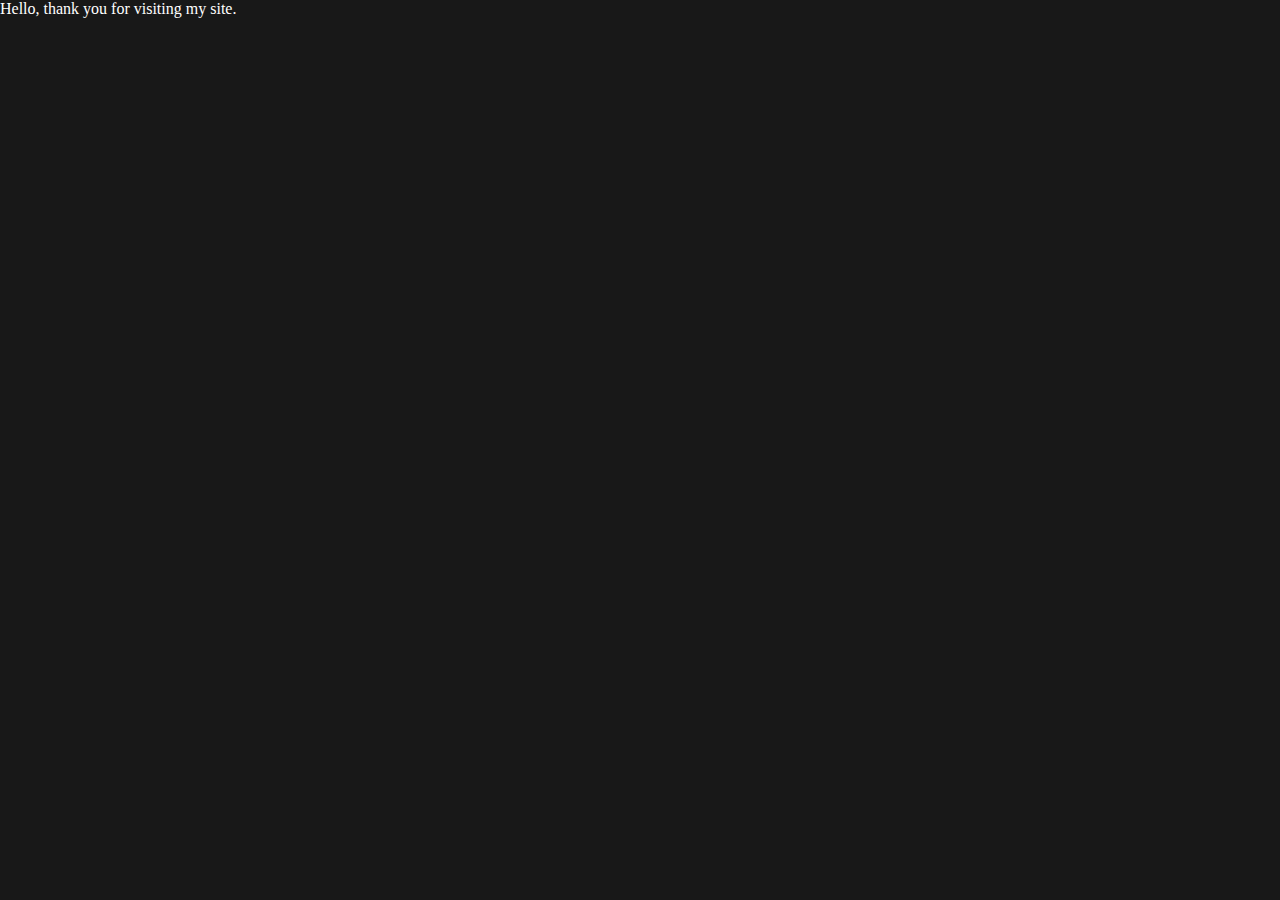
==== index.html @ b6b85d53 "Initial Site Creation" ====
<!DOCTYPE html>
<html>
<head>
	<meta charset="utf-8">
	<meta name="viewport" content="width=device-width, initial-scale=1">
	<link rel="stylesheet" type="text/css" href="style.css">
	<title>Welcome</title>
</head>
<body>

Hello, thank you for visiting my site. 


<script type="text/javascript" src="app.js"></script>
</body>
</html>
---- style.css ----
:root {
--bg-dark: #181818;
--bg-light: #ffffff;
--text-light: #181818;
--text-dark: #ffffff;
}

html, body {
padding: 0;
margin: 0;
background: var(--bg-dark);
color: var(--text-dark);
}
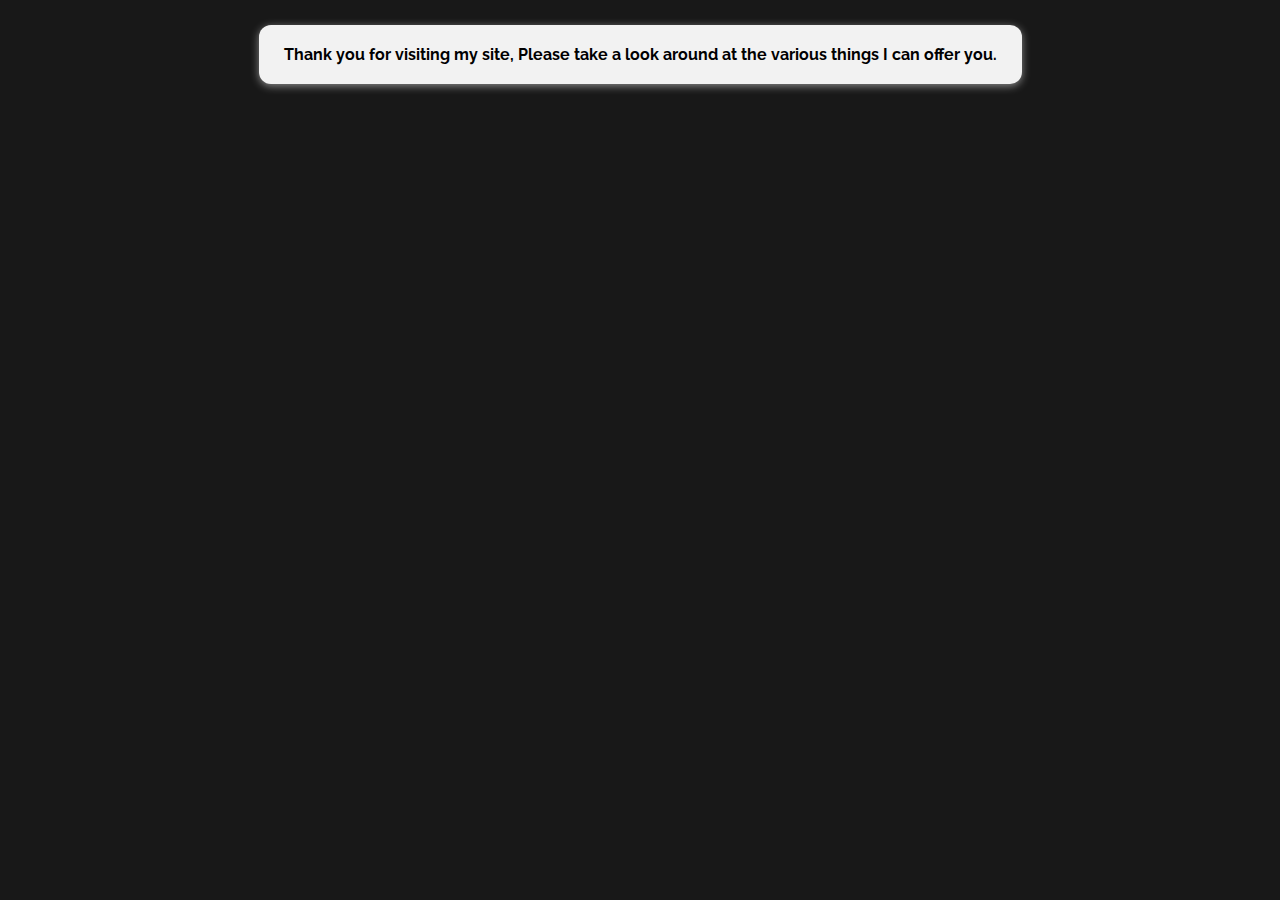
==== commit 766c0183: "Additional Content" ====
--- a/index.html
+++ b/index.html
@@ -4,11 +4,19 @@
 	<meta charset="utf-8">
 	<meta name="viewport" content="width=device-width, initial-scale=1">
 	<link rel="stylesheet" type="text/css" href="style.css">
+	<link rel="preconnect" href="https://fonts.googleapis.com">
+	<link rel="preconnect" href="https://fonts.gstatic.com" crossorigin>
+	<link href="https://fonts.googleapis.com/css2?family=Raleway:wght@100;300;400;700&display=swap" rel="stylesheet">
+	
 	<title>Welcome</title>
 </head>
 <body>
 
-Hello, thank you for visiting my site. 
+
+<section id="page-top">
+	<div id="welcome">Thank you for visiting my site, Please take a look around at the various things I can offer you.</div>
+</section>
+
 
 
 <script type="text/javascript" src="app.js"></script>
--- a/style.css
+++ b/style.css
@@ -10,4 +10,24 @@
 margin: 0;
 background: var(--bg-dark);
 color: var(--text-dark);
-}+font-family: 'Raleway', sans-serif;
+}
+
+
+#page-top {
+width: 100%;
+display: flex;
+justify-content: center;
+}
+
+#welcome {
+margin-top: 25px;
+box-shadow: rgba(255,255,255, 0.5) 0px 2px 8px 0px;
+border-radius: 12px;
+background: #f2f2f2;
+padding: 20px 25px;
+text-align: center;
+color: black;
+font-weight: bold;
+}
+
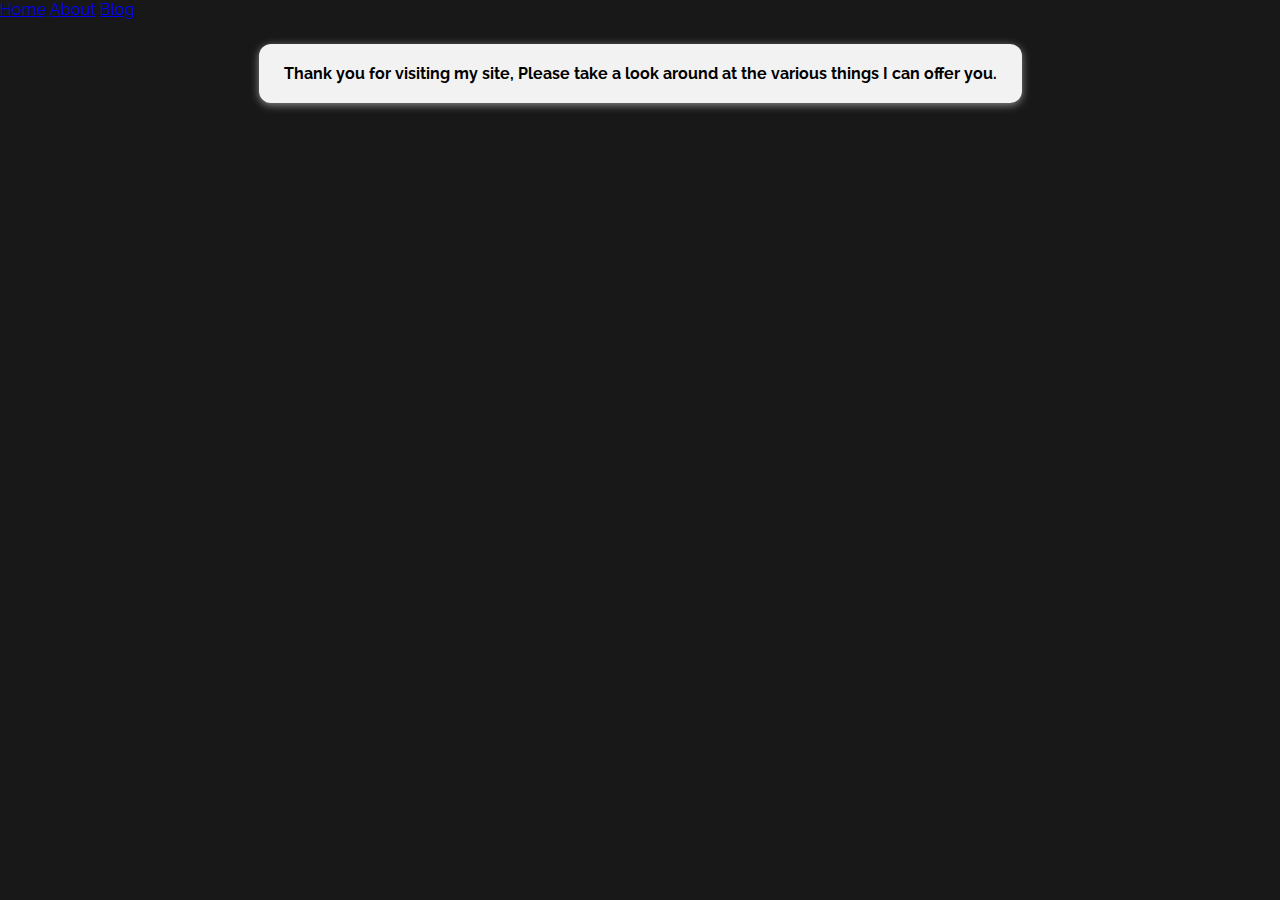
==== commit f5ad3162: "Bunch of new content coming on each of these pages" ====
--- a/index.html
+++ b/index.html
@@ -12,6 +12,14 @@
 </head>
 <body>
 
+<nav>
+  <div id="navContent">
+    <a href="index.html">Home</a>
+    <a href="blog-hub.html">About</a>
+    <a href="blog.html">Blog</a>
+  </div>
+</nav>
+
 
 <section id="page-top">
 	<div id="welcome">Thank you for visiting my site, Please take a look around at the various things I can offer you.</div>
@@ -19,6 +27,7 @@
 
 
 
+
 <script type="text/javascript" src="app.js"></script>
 </body>
 </html> 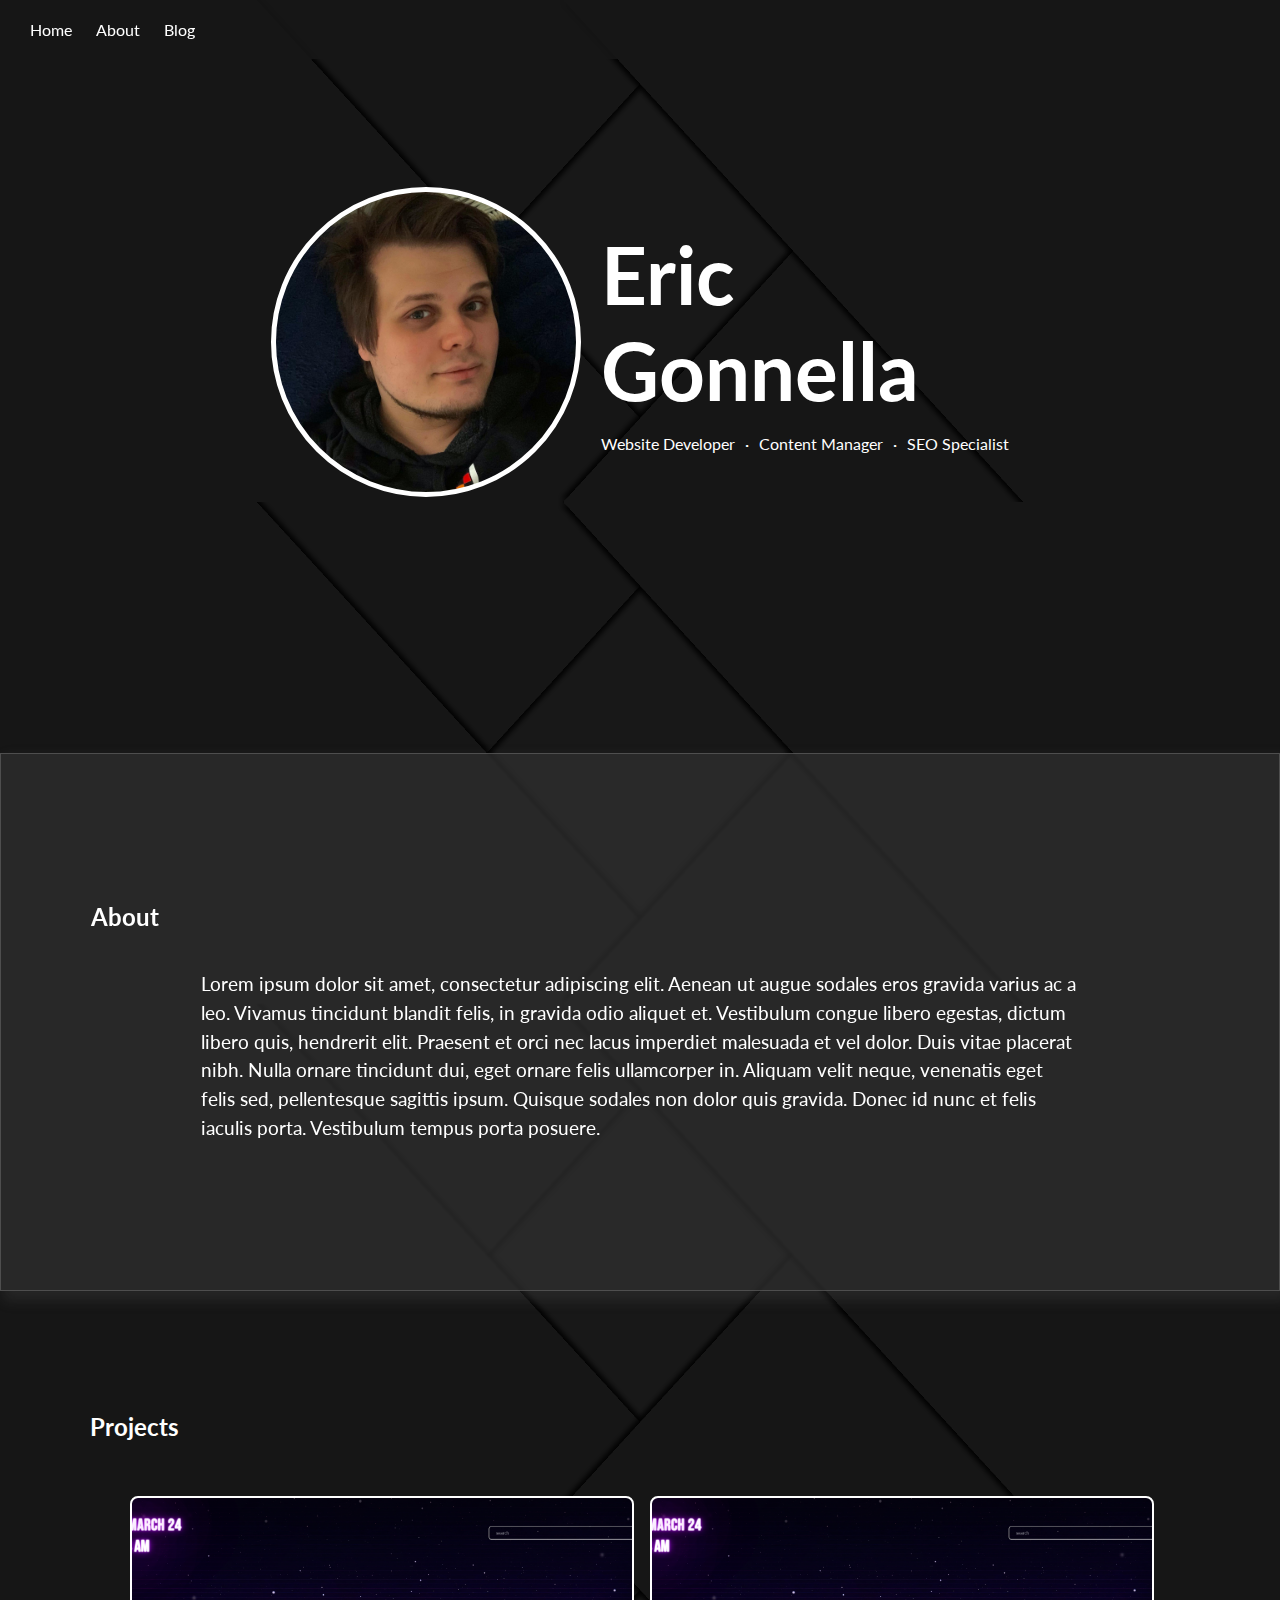
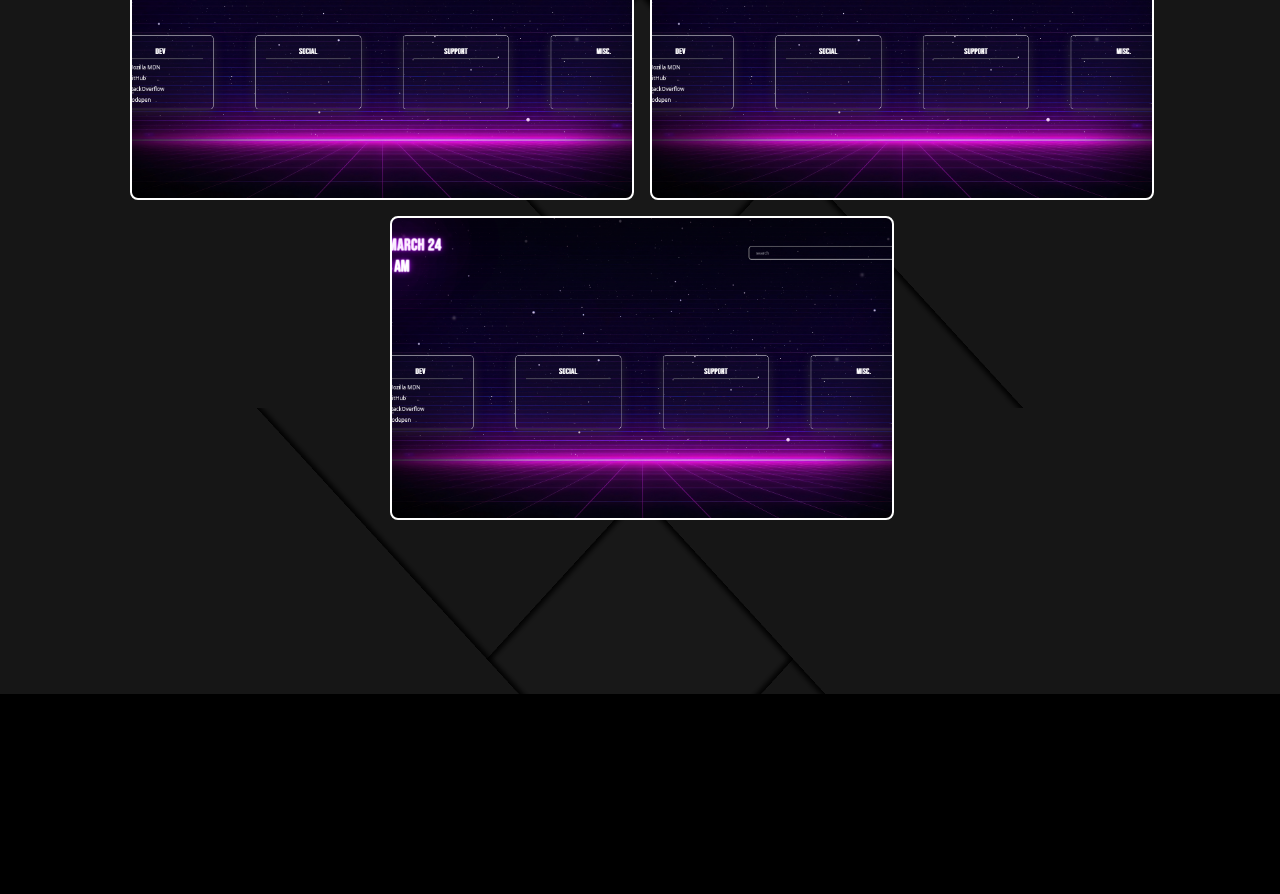
==== commit e42a795d: "Update with redesign" ====
--- a/index.html
+++ b/index.html
@@ -4,16 +4,22 @@
 	<meta charset="utf-8">
 	<meta name="viewport" content="width=device-width, initial-scale=1">
 	<link rel="stylesheet" type="text/css" href="style.css">
-	<link rel="preconnect" href="https://fonts.googleapis.com">
-	<link rel="preconnect" href="https://fonts.gstatic.com" crossorigin>
-	<link href="https://fonts.googleapis.com/css2?family=Raleway:wght@100;300;400;700&display=swap" rel="stylesheet">
+	<link rel="stylesheet" type="text/css" href="card.css">
+
+
+<!-- Google Fonts -->
+<link rel="preconnect" href="https://fonts.googleapis.com">
+<link rel="preconnect" href="https://fonts.gstatic.com" crossorigin>
+<link href="https://fonts.googleapis.com/css2?family=Lato:wght@100;300;400;700&display=swap" rel="stylesheet">
+<!-- end google fonts -->
 	
 	<title>Welcome</title>
 </head>
 <body>
 
-<nav>
-  <div id="navContent">
+
+<nav id="navbar">
+  <div id="nav-content">
     <a href="index.html">Home</a>
     <a href="blog-hub.html">About</a>
     <a href="blog.html">Blog</a>
@@ -21,13 +27,82 @@
 </nav>
 
 
-<section id="page-top">
-	<div id="welcome">Thank you for visiting my site, Please take a look around at the various things I can offer you.</div>
+<main>
+	<div id="hero">
+		<div class="hero-content">
+			<div class="profile-pic"></div>
+			<div>
+			<h1>Eric<br>Gonnella</h1>
+				<div class="skills-list">
+				<p>Website Developer</p>
+				<p>·</p>
+				<p>Content Manager</p>
+				<p>·</p>
+				<p>SEO Specialist</p>
+				</div>
+			</div>
+		</div>
+	</div>
+
+
+
+<section class="section-style" id="about">
+ <h2>About</h2>
+	<div class="about-content">
+		<p>Lorem ipsum dolor sit amet, consectetur adipiscing elit. Aenean ut augue sodales eros gravida varius ac a leo. Vivamus tincidunt blandit felis, in gravida odio aliquet et. Vestibulum congue libero egestas, dictum libero quis, hendrerit elit. Praesent et orci nec lacus imperdiet malesuada et vel dolor. Duis vitae placerat nibh. Nulla ornare tincidunt dui, eget ornare felis ullamcorper in. Aliquam velit neque, venenatis eget felis sed, pellentesque sagittis ipsum. Quisque sodales non dolor quis gravida. Donec id nunc et felis iaculis porta. Vestibulum tempus porta posuere.</p>
+	</div>
+</section>
+
+<section class="section-style" id="projects">
+<h2>Projects</h2>
+<div class="projects-container">
+		 <div class="card">
+	<div class="card-inner">
+		<div class="card-front">
+			
+		</div>
+		<div class="card-back">
+			<p>This text is here to describe what is going on in the pic</p>
+			<a href="card.html" class="card-button">Visit The Site</a>
+		</div>
+	</div>
+ </div>
+
+  <div class="card">
+	<div class="card-inner">
+		<div class="card-front">
+			
+		</div>
+		<div class="card-back">
+			<p>This text is here to describe what is going on in the pic</p>
+			<a href="#" class="card-button">Visit The Site</a>
+		</div>
+	</div>
+ </div>
+
+  <div class="card">
+	<div class="card-inner">
+		<div class="card-front">
+			
+		</div>
+		<div class="card-back">
+			<p>This text is here to describe what is going on in the pic</p>
+			<a href="#" class="card-button">Visit The Site</a>
+		</div>
+	</div>
+ </div>
+
+</div>
 </section>
 
 
 
 
+
+</main>
+
+<footer></footer>
+
 <script type="text/javascript" src="app.js"></script>
 </body>
 </html> --- a/style.css
+++ b/style.css
@@ -1,33 +1,216 @@
+* {
+
+}
+
+
 :root {
 --bg-dark: #181818;
 --bg-light: #ffffff;
 --text-light: #181818;
 --text-dark: #ffffff;
+font-family: 'Lato', sans-serif;
+}
+
+html {
+
+
 }
 
 html, body {
+background: url('image/Abstract Paper.svg');
+background-size: contain;
 padding: 0;
 margin: 0;
-background: var(--bg-dark);
 color: var(--text-dark);
-font-family: 'Raleway', sans-serif;
-}
-
-
-#page-top {
+scroll-behavior: smooth;
+}
+
+
+#navbar {
+position: sticky;
+top: 0;
+display: flex;
 width: 100%;
-display: flex;
-justify-content: center;
-}
-
-#welcome {
-margin-top: 25px;
-box-shadow: rgba(255,255,255, 0.5) 0px 2px 8px 0px;
-border-radius: 12px;
-background: #f2f2f2;
-padding: 20px 25px;
-text-align: center;
+z-index: 9;
+background: rgba( 22, 22, 22, 0.9);
+}
+
+#nav-content {
+padding: 20px 20px;
+}
+
+#nav-content a{
+color: var(--text-dark);
+text-decoration: none;
+padding: 0px 10px;
+}
+
+
+#hero {
+margin-top: 10%;
+margin-bottom: 20%;
+display: flex;
+justify-content: center;
+}
+
+
+.hero-content {
+display: flex;
+align-items: center;
+gap: 20px;
+flex-wrap: wrap;
+}
+
+.hero-content h1 {
+font-size: 5em;
+margin-bottom: 0px;
+margin-top: 10px;
+}
+
+
+.skills-list {
+display: flex;
+gap: 10px;  
+}
+
+
+
+.profile-pic {
+width: 300px;
+height: 300px;
+border-radius: 50%;
+border: 5px solid var(--bg-light);
+background: var(--bg-light);
+background-image: url('image/Profile-pic.jpg');
+background-size: cover;
+}
+
+.section-style {
+margin-top: 4%;
+padding: 10% 90px;
+}
+
+#about {
+/* background: #313131; */
+background: rgba( 49, 49, 49, 0.7 );
+box-shadow: rgba(102, 102, 102, 0.2) 6px 7px 12px 3px;
+backdrop-filter: blur( 1px );
+-webkit-backdrop-filter: blur( 1px );
+border: 1px solid rgba( 255, 255, 255, 0.18 );
+}
+
+#about p {
+width: 80%;
+font-size: 1.2em;
+}
+
+.about-content {
+display: flex;
+justify-content: center;
+line-height: 1.5;
+}
+
+#projects {
+padding: 50px 90px !important;
+}
+
+.projects-container {
+margin-top: 5%;
+display: flex;
+width: 100%;
+justify-content: center;
+gap: 20px;
+flex-wrap: wrap;
+}
+
+.project-card {
+border: 1px solid var(--bg-light);
+border-radius: 8px; 
+height: 300px;
+width: 500px;
+background: ghostwhite;
+box-shadow: rgba(102, 102, 102, 0.2) 6px 7px 12px 3px;
+}
+
+.card1 {
+background-image: url('image/Personal-Dashboard.png');
+background-size: cover;
+background-position: center;
+background-repeat: no-repeat;
+}
+
+.card2 {
+background-image: url('image/The Los Alamos Star.png');
+background-size: cover;
+background-repeat: no-repeat;
+}
+
+
+.card3 {
+background-image: url('image/The Los Alamos Star.png');
+background-size: cover;
+background-repeat: no-repeat;
+}
+
+
+.card-position {
+display: flex;
+justify-content: center;
+margin-top: 100px;
+margin-bottom: 1000px;
+}
+
+.card {
 color: black;
-font-weight: bold;
-}
-
+width: 500px;
+height: 300px;
+border-radius: 8px;
+perspective: 1000px;
+}
+
+.card-front {
+border: 2px solid white;
+border-radius: 8px;
+background-image: url('image/Personal-Dashboard.png');
+background-size: cover;
+background-position: center;
+background-repeat: no-repeat;
+}
+
+.card-inner {
+  position: relative;
+  width: 100%;
+  height: 100%;
+  text-align: center;
+  transition: transform 0.8s;
+  transform-style: preserve-3d;
+}
+
+.card:hover .card-inner {
+  transform: rotateY(180deg);
+
+}
+
+.card-front, .card-back {
+position: absolute;
+width: 100%;
+height: 100%;
+-webkit-backface-visibility:  hidden;
+backface-visibility: hidden;
+}
+
+.card-back {
+border: 2px solid white;
+border-radius: 8px;
+background-color: black; 
+color: white;
+transform: rotateY(180deg);
+}
+
+
+
+footer {
+margin-top: 10%;
+height: 200px;
+background: #000000;
+}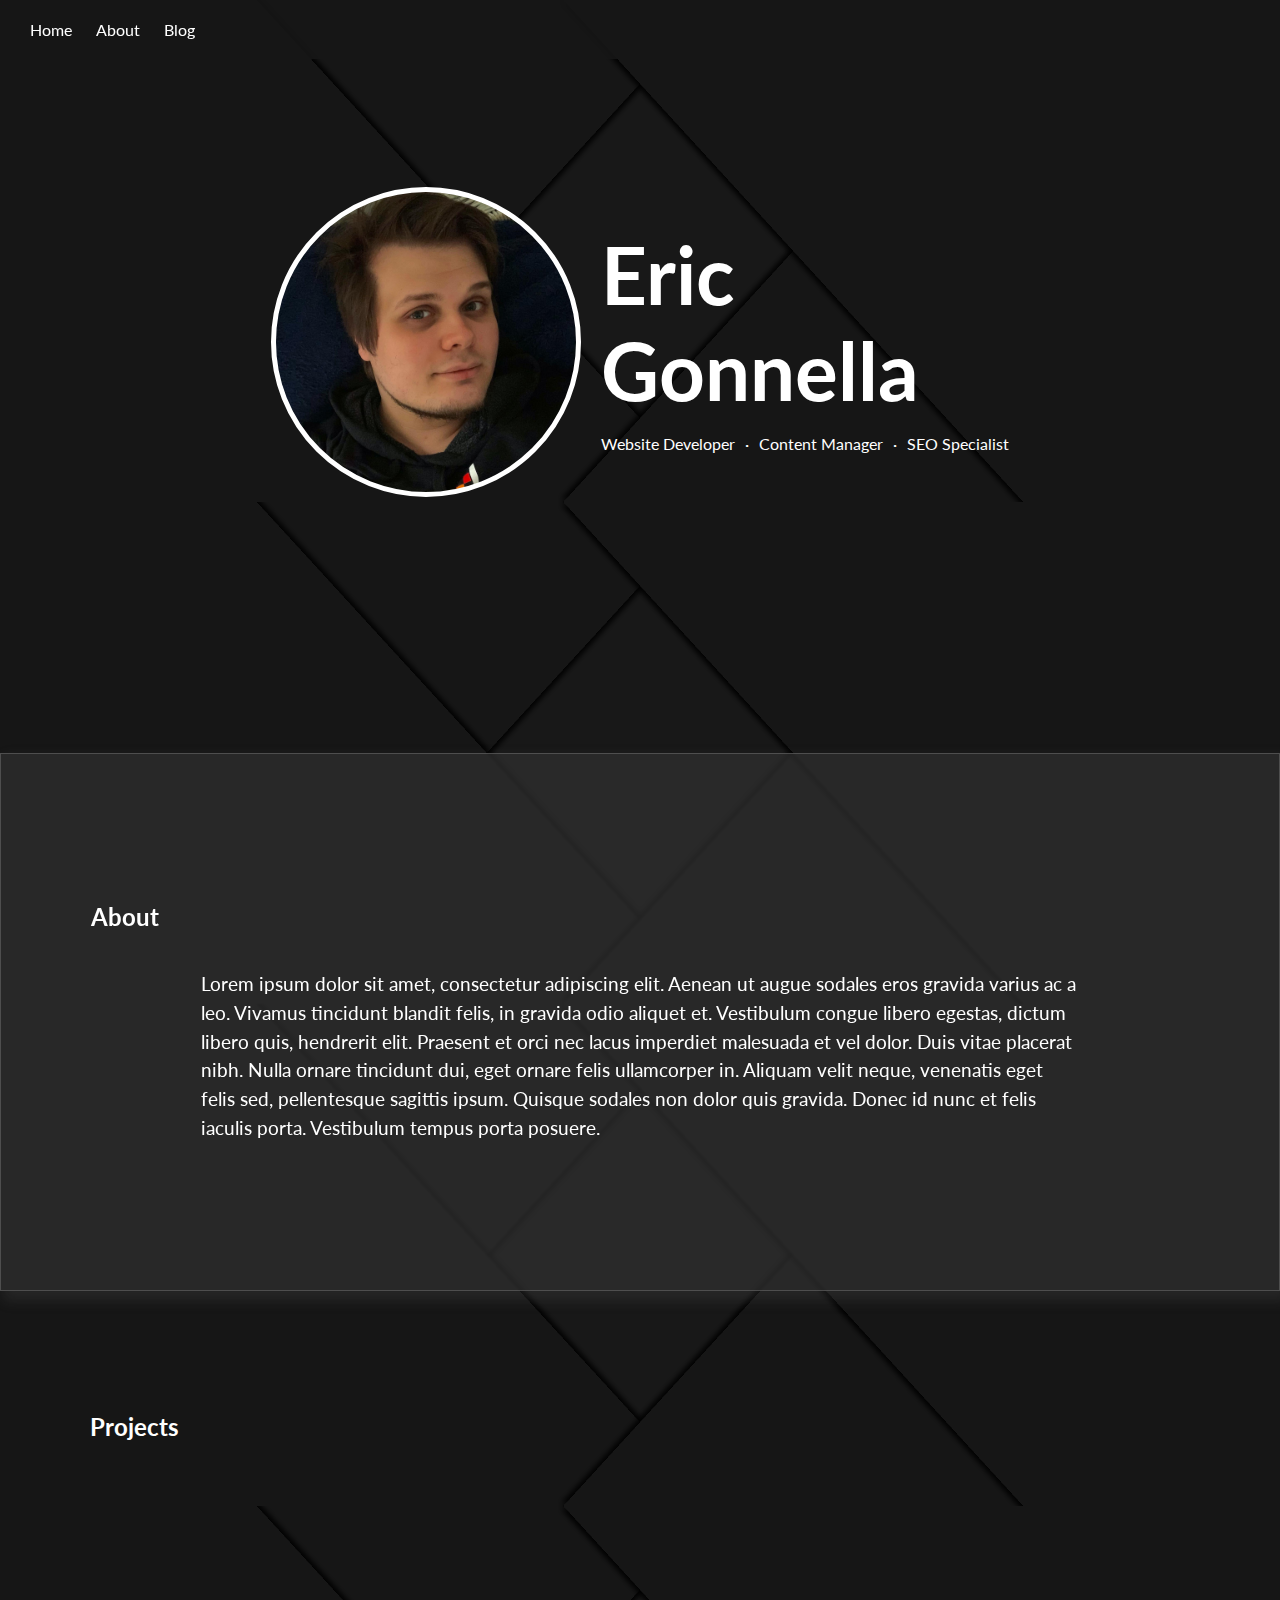
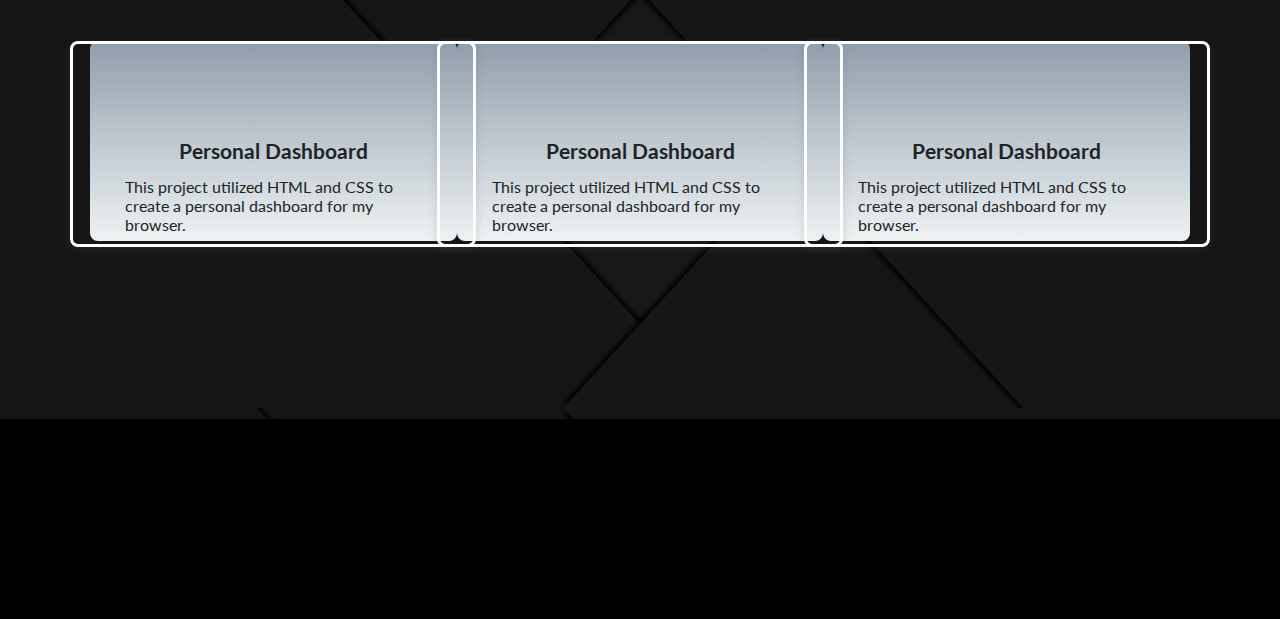
==== commit e0d6b589: "Large overall update for structure and styling" ====
--- a/index.html
+++ b/index.html
@@ -20,9 +20,9 @@
 
 <nav id="navbar">
   <div id="nav-content">
-    <a href="index.html">Home</a>
-    <a href="blog-hub.html">About</a>
-    <a href="blog.html">Blog</a>
+    <a href="#">Home</a>
+    <a href="#about">About</a>
+    <a href="#blog">Blog</a>
   </div>
 </nav>
 
@@ -55,7 +55,7 @@
 
 <section class="section-style" id="projects">
 <h2>Projects</h2>
-<div class="projects-container">
+<!-- <div class="projects-container">
 		 <div class="card">
 	<div class="card-inner">
 		<div class="card-front">
@@ -92,7 +92,51 @@
 	</div>
  </div>
 
+</div> -->
+
+
+<div class="card-container">
+	<div class="card">
+		<div class="card-bottom">
+		  <div class="card-text">
+		  	<div class="card-contents">
+		  		<p class="card-title">Personal Dashboard</p>
+				<p class="card-text">This project utilized HTML and CSS to create a personal dashboard for my browser.</p>
+		  	</div>
+		  </div>
+		</div>
+		
+		<div class="card-top card1"></div>
+ </div>
+
+	<div class="card">
+		<div class="card-bottom">
+		  <div class="card-text">
+		  	<div class="card-contents">
+		  		<p class="card-title">Personal Dashboard</p>
+				<p class="card-text">This project utilized HTML and CSS to create a personal dashboard for my browser.</p>
+		  	</div>
+		  </div>
+		</div>
+		
+		<div class="card-top card2"></div>
+ </div>
+
+ 	<div class="card">
+		<div class="card-bottom">
+		  <div class="card-text">
+		  	<div class="card-contents">
+		  		<p class="card-title">Personal Dashboard</p>
+				<p class="card-text">This project utilized HTML and CSS to create a personal dashboard for my browser.</p>
+		  	</div>
+		  </div>
+		</div>
+		
+		<div class="card-top card3"></div>
+ </div>
+
 </div>
+
 </section>
 
 
--- a/style.css
+++ b/style.css
@@ -114,7 +114,7 @@
 padding: 50px 90px !important;
 }
 
-.projects-container {
+/* .projects-container {
 margin-top: 5%;
 display: flex;
 width: 100%;
@@ -205,8 +205,89 @@
 background-color: black; 
 color: white;
 transform: rotateY(180deg);
-}
-
+} */
+
+
+.card-container {
+display: flex;
+justify-content: space-evenly;  
+margin-top: 200px;
+}
+
+
+.card {
+height: 200px;
+width:  400px;
+display: inline-flex;
+justify-content: center;
+}
+
+
+.card-top {
+box-shadow: rgba(99, 99, 99, 0.2) 0px 2px 8px 0px;
+border-radius: 8px;
+width: 400px;
+background: white;
+height: 200px;
+position: absolute;
+z-index: 8;
+transition: transform 1s;
+}
+
+
+.card1 {
+background: url('https://www.slashfilm.com/img/gallery/one-piece-film-red-showcases-luffys-new-transformation-for-the-first-time/l-intro-1667316814.jpg');  
+background-size: cover;
+border: 3px solid white;
+}
+
+.card2 {
+background: url('https://www.slashfilm.com/img/gallery/one-piece-film-red-showcases-luffys-new-transformation-for-the-first-time/l-intro-1667316814.jpg');  
+background-size: cover;
+border: 3px solid white;
+}
+
+.card3 {
+background: url('https://www.slashfilm.com/img/gallery/one-piece-film-red-showcases-luffys-new-transformation-for-the-first-time/l-intro-1667316814.jpg');  
+background-size: cover;
+border: 3px solid white;
+}
+
+/* .card-top:hover {
+
+transition: all 1s ease;
+animation-timing-function: linear;
+}
+ */
+
+.card:hover .card-top {
+transform: translateY(-120px);
+}
+
+.card-bottom {
+background: linear-gradient(#8e9eab, #eef2f3);
+color: #212427;
+width: 100%;
+height: 200px;
+border-radius: 8px;
+}
+
+.card-contents {
+padding: 90px 35px 0px 35px;
+display: flex;
+flex-direction: column;
+align-items: center;
+
+}
+
+.card-contents p{
+margin: 7px 0px;
+}
+
+.card-title {
+font-weight: bold;
+font-size: 1.3em;
+}
 
 
 footer {
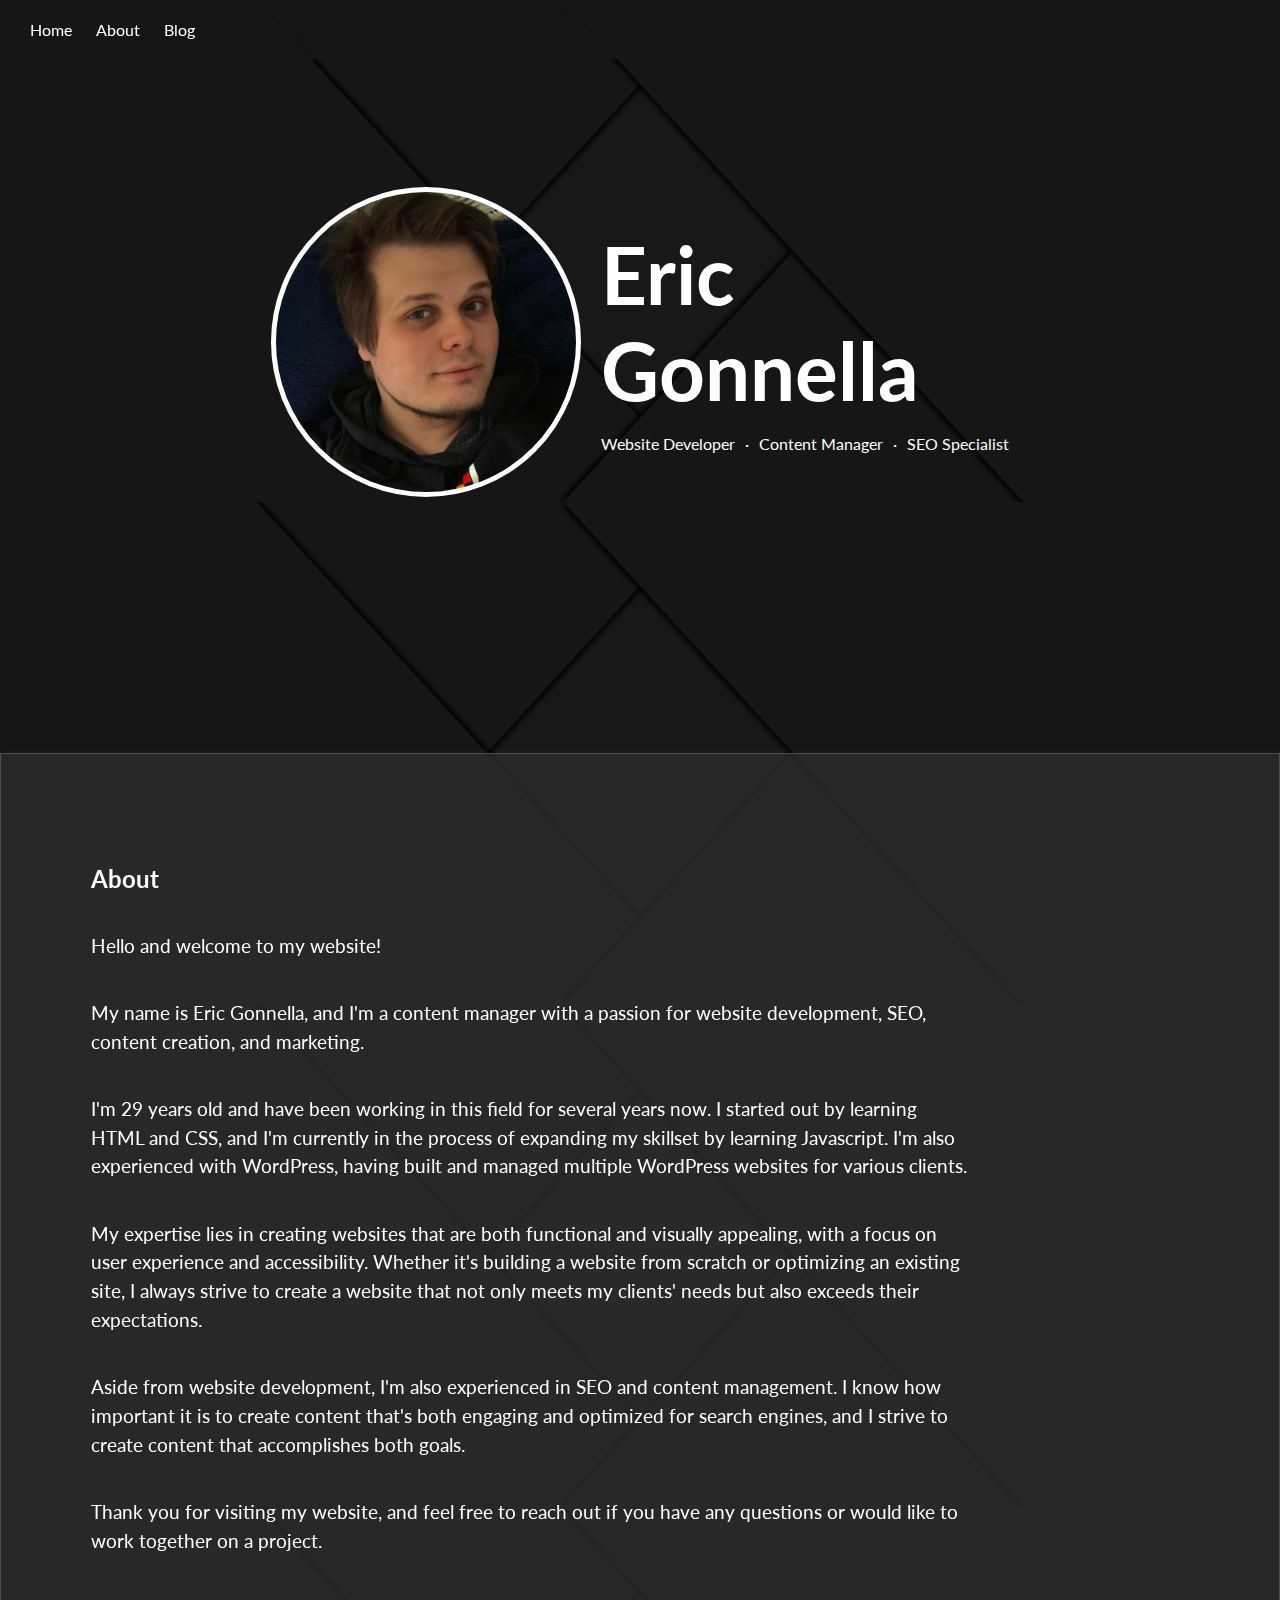
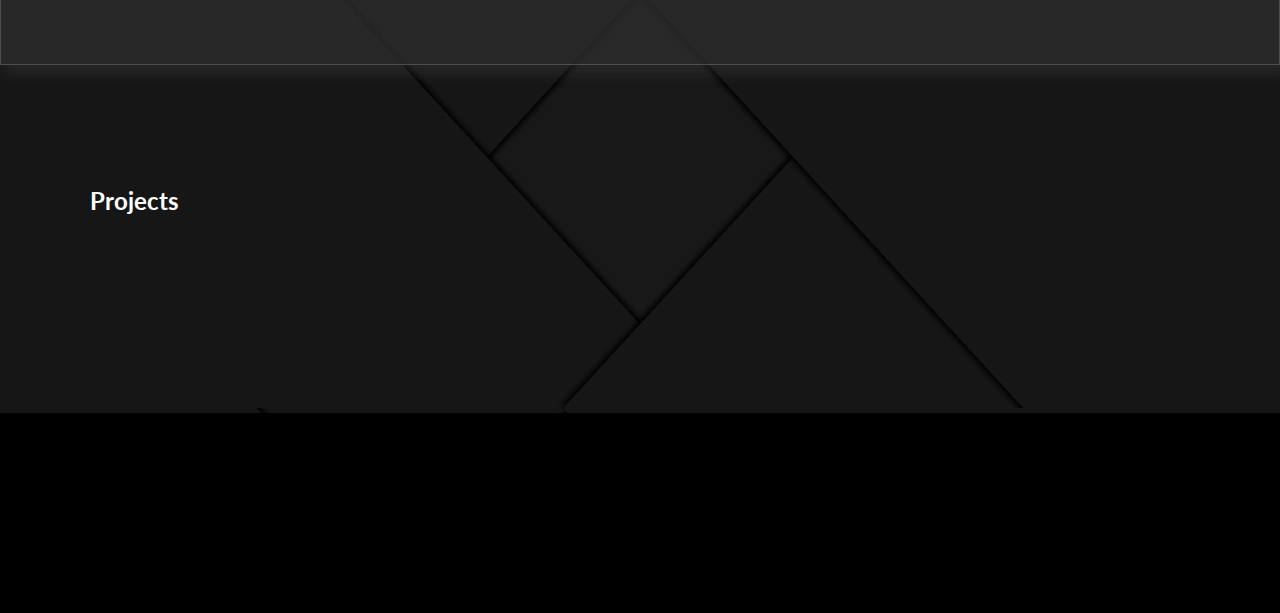
==== commit d9eb0145: "Update to mobile formatting" ====
--- a/index.html
+++ b/index.html
@@ -35,9 +35,9 @@
 			<h1>Eric<br>Gonnella</h1>
 				<div class="skills-list">
 				<p>Website Developer</p>
-				<p>·</p>
+					<span>·</span>
 				<p>Content Manager</p>
-				<p>·</p>
+					<span>·</span>
 				<p>SEO Specialist</p>
 				</div>
 			</div>
@@ -49,7 +49,17 @@
 <section class="section-style" id="about">
  <h2>About</h2>
 	<div class="about-content">
-		<p>Lorem ipsum dolor sit amet, consectetur adipiscing elit. Aenean ut augue sodales eros gravida varius ac a leo. Vivamus tincidunt blandit felis, in gravida odio aliquet et. Vestibulum congue libero egestas, dictum libero quis, hendrerit elit. Praesent et orci nec lacus imperdiet malesuada et vel dolor. Duis vitae placerat nibh. Nulla ornare tincidunt dui, eget ornare felis ullamcorper in. Aliquam velit neque, venenatis eget felis sed, pellentesque sagittis ipsum. Quisque sodales non dolor quis gravida. Donec id nunc et felis iaculis porta. Vestibulum tempus porta posuere.</p>
+		<p>Hello and welcome to my website!</p>
+
+			<p>My name is Eric Gonnella, and I'm a content manager with a passion for website development, SEO, content creation, and marketing.</p>
+
+			<p>I'm 29 years old and have been working in this field for several years now. I started out by learning HTML and CSS, and I'm currently in the process of expanding my skillset by learning Javascript. I'm also experienced with WordPress, having built and managed multiple WordPress websites for various clients.</p>
+
+			<p>My expertise lies in creating websites that are both functional and visually appealing, with a focus on user experience and accessibility. Whether it's building a website from scratch or optimizing an existing site, I always strive to create a website that not only meets my clients' needs but also exceeds their expectations.</p>
+
+			<p>Aside from website development, I'm also experienced in SEO and content management. I know how important it is to create content that's both engaging and optimized for search engines, and I strive to create content that accomplishes both goals.</p>
+
+			<p>Thank you for visiting my website, and feel free to reach out if you have any questions or would like to work together on a project.</p>
 	</div>
 </section>
 
--- a/style.css
+++ b/style.css
@@ -70,7 +70,8 @@
 
 .skills-list {
 display: flex;
-gap: 10px;  
+gap: 10px;
+align-items: center;
 }
 
 
@@ -87,7 +88,7 @@
 
 .section-style {
 margin-top: 4%;
-padding: 10% 90px;
+padding: 7% 90px;
 }
 
 #about {
@@ -106,111 +107,21 @@
 
 .about-content {
 display: flex;
+flex-direction: column;
 justify-content: center;
 line-height: 1.5;
 }
 
 #projects {
-padding: 50px 90px !important;
-}
-
-/* .projects-container {
-margin-top: 5%;
-display: flex;
-width: 100%;
-justify-content: center;
+padding: 50px 90px;
+}
+
+
+.card-container {
+display: flex;
+justify-content: space-evenly;
+flex-wrap: wrap;
 gap: 20px;
-flex-wrap: wrap;
-}
-
-.project-card {
-border: 1px solid var(--bg-light);
-border-radius: 8px; 
-height: 300px;
-width: 500px;
-background: ghostwhite;
-box-shadow: rgba(102, 102, 102, 0.2) 6px 7px 12px 3px;
-}
-
-.card1 {
-background-image: url('image/Personal-Dashboard.png');
-background-size: cover;
-background-position: center;
-background-repeat: no-repeat;
-}
-
-.card2 {
-background-image: url('image/The Los Alamos Star.png');
-background-size: cover;
-background-repeat: no-repeat;
-}
-
-
-.card3 {
-background-image: url('image/The Los Alamos Star.png');
-background-size: cover;
-background-repeat: no-repeat;
-}
-
-
-.card-position {
-display: flex;
-justify-content: center;
-margin-top: 100px;
-margin-bottom: 1000px;
-}
-
-.card {
-color: black;
-width: 500px;
-height: 300px;
-border-radius: 8px;
-perspective: 1000px;
-}
-
-.card-front {
-border: 2px solid white;
-border-radius: 8px;
-background-image: url('image/Personal-Dashboard.png');
-background-size: cover;
-background-position: center;
-background-repeat: no-repeat;
-}
-
-.card-inner {
-  position: relative;
-  width: 100%;
-  height: 100%;
-  text-align: center;
-  transition: transform 0.8s;
-  transform-style: preserve-3d;
-}
-
-.card:hover .card-inner {
-  transform: rotateY(180deg);
-
-}
-
-.card-front, .card-back {
-position: absolute;
-width: 100%;
-height: 100%;
--webkit-backface-visibility:  hidden;
-backface-visibility: hidden;
-}
-
-.card-back {
-border: 2px solid white;
-border-radius: 8px;
-background-color: black; 
-color: white;
-transform: rotateY(180deg);
-} */
-
-
-.card-container {
-display: flex;
-justify-content: space-evenly;  
 margin-top: 200px;
 }
 
@@ -253,12 +164,6 @@
 border: 3px solid white;
 }
 
-/* .card-top:hover {
-
-transition: all 1s ease;
-animation-timing-function: linear;
-}
- */
 
 .card:hover .card-top {
 transform: translateY(-120px);
@@ -294,4 +199,77 @@
 margin-top: 10%;
 height: 200px;
 background: #000000;
+}
+
+
+
+
+@media (width <= 1419px) {
+  
+.card-container {
+display: none;
+ }
+}
+
+
+@media (width <= 1021px) {
+
+
+ #about p {
+text-align: justify;
+width: 100%;
+font-size: 1.2em;
+ }
+
+.section-style {
+margin-top: 4% !important;
+padding: 10% 50px 10% 50px !important;
+}
+
+
+}
+
+
+@media (width <= 870px) {
+
+.hero-content {
+flex-direction: column !important;
+text-align: center;
+ }
+
+
+.hero-content h1 {
+font-size: 3em;
+}
+
+
+.profile-pic {
+width: 150px;
+height: 150px;
+border-radius: 50%;
+border: 2px solid var(--bg-light);
+background: var(--bg-light);
+background-image: url('image/Profile-pic.jpg');
+background-size: cover;
+}
+
+.skills-list {
+display: flex;
+flex-direction: column;
+margin-top: 30px;
+border-radius: 12px;
+padding: 20px 5px;
+background: rgba( 49, 49, 49, 0.7 );
+width: 100%;
+}
+
+.skills-list p{
+margin: 3px 0px;
+}
+
+
+.skills-list span {
+display: none;
+}
+
 }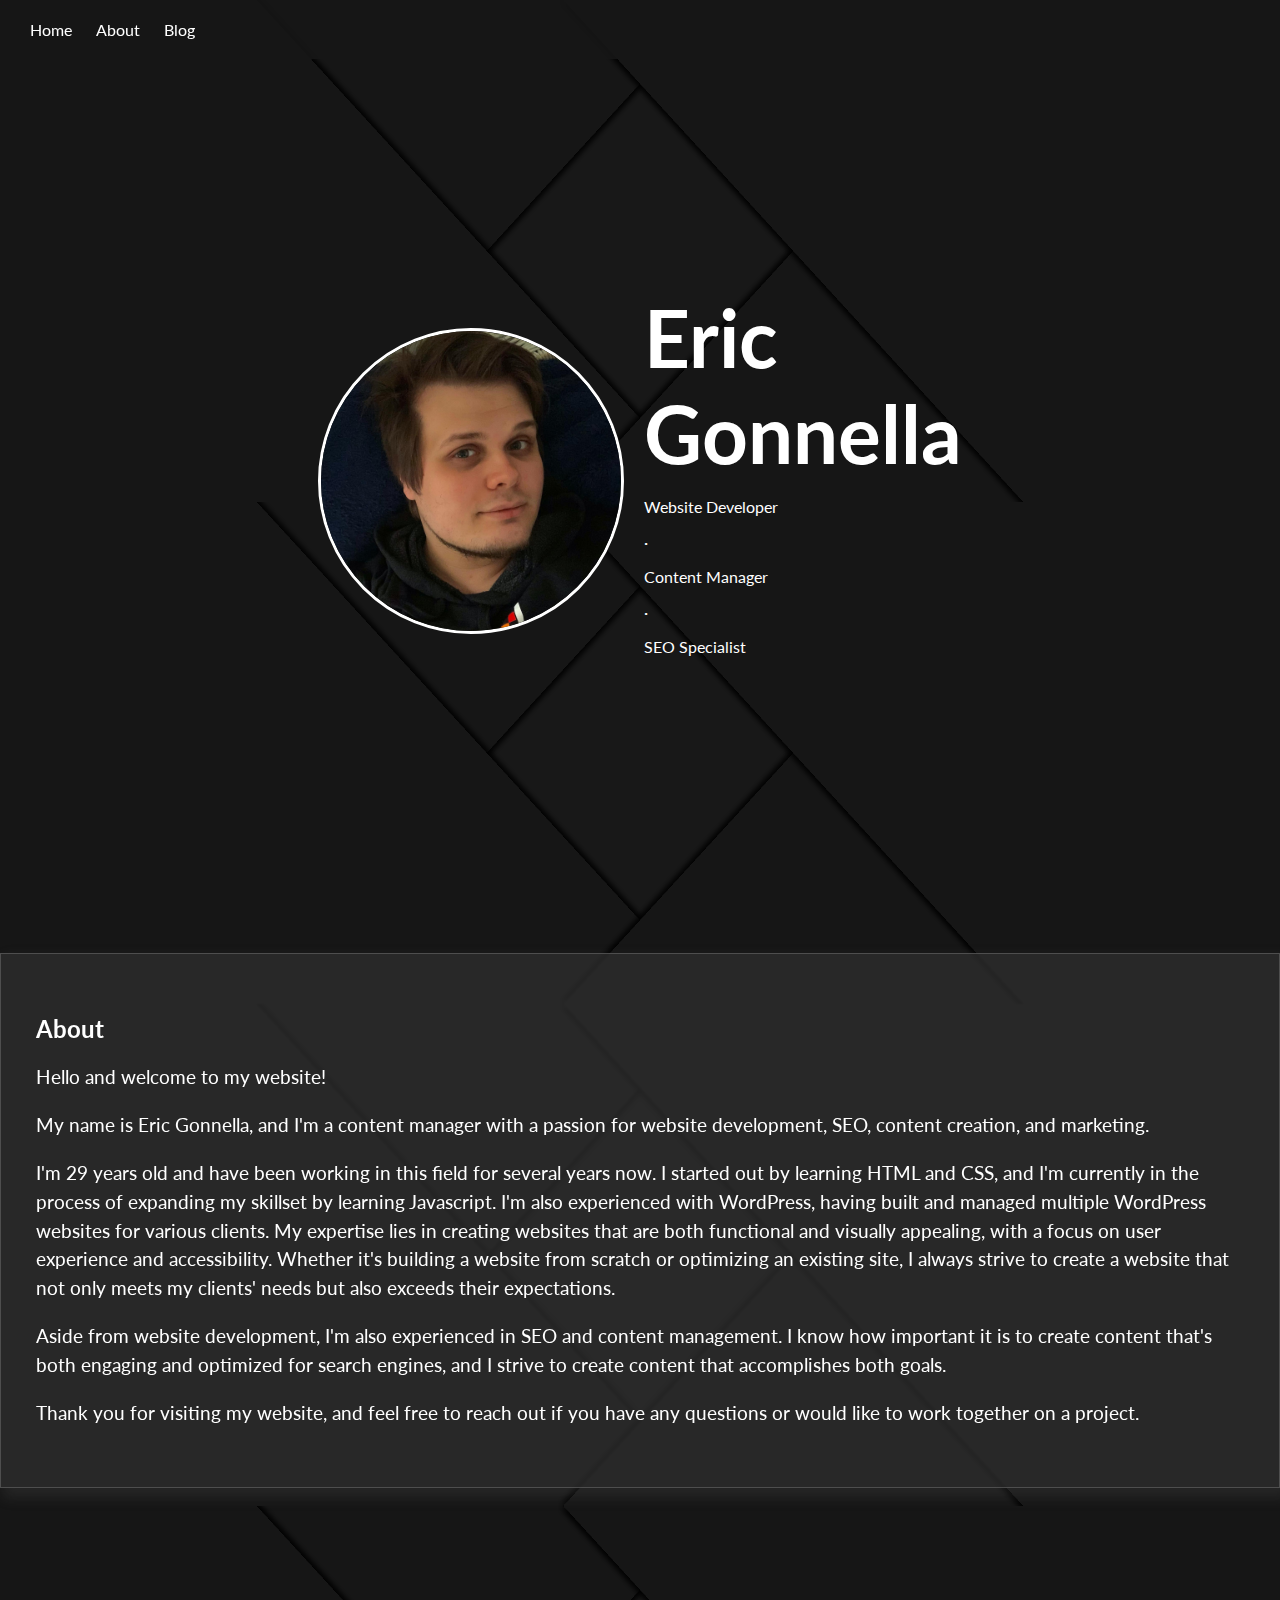
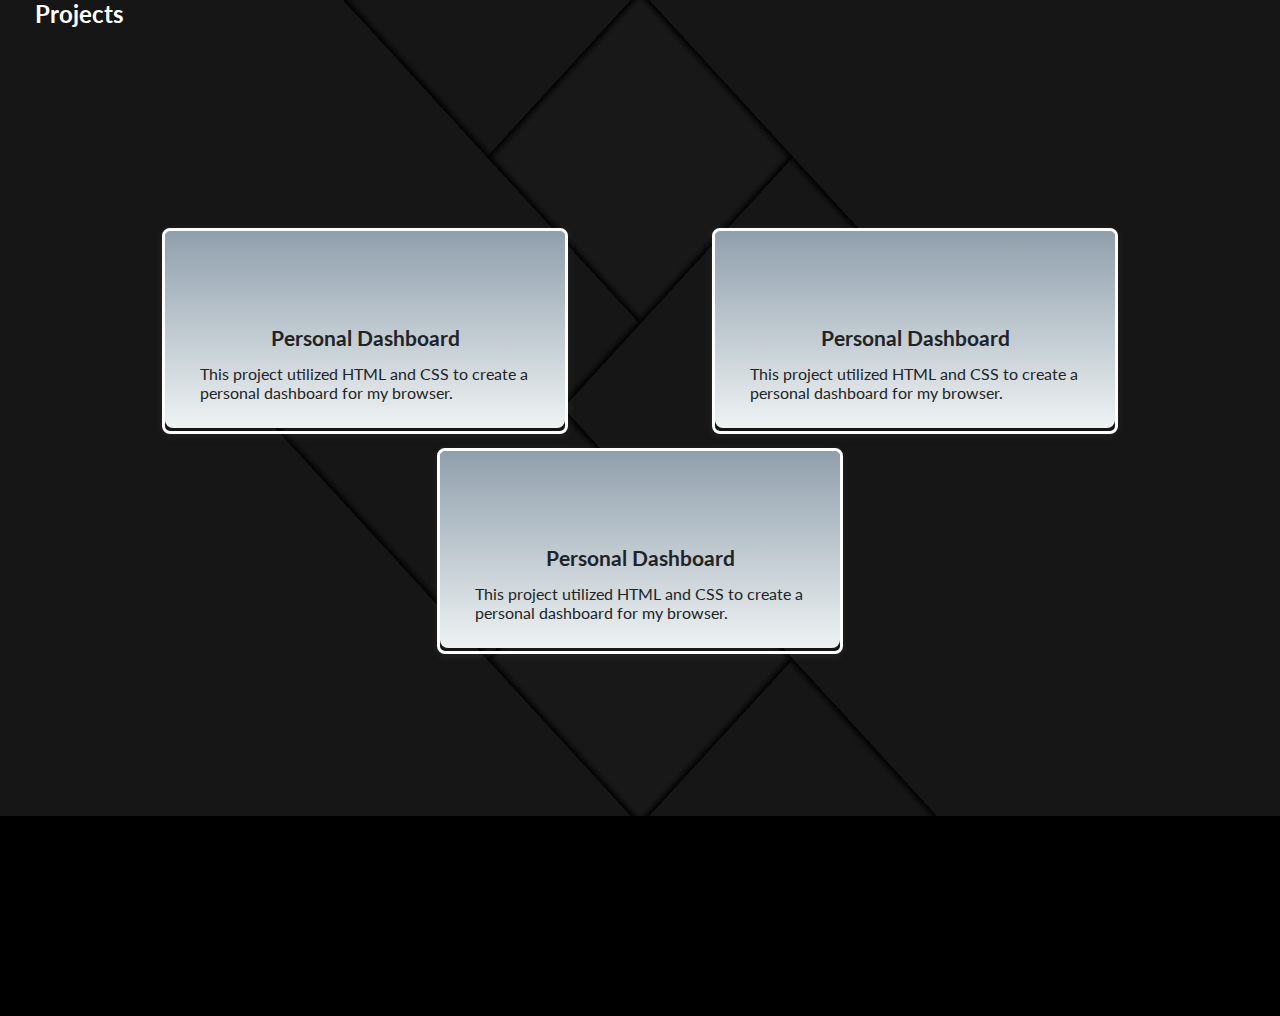
==== commit 2a155988: "Restructured for Mobile" ====
--- a/index.html
+++ b/index.html
@@ -2,7 +2,7 @@
 <html>
 <head>
 	<meta charset="utf-8">
-	<meta name="viewport" content="width=device-width, initial-scale=1">
+<meta name='viewport' content='initial-scale=1, viewport-fit=cover'>
 	<link rel="stylesheet" type="text/css" href="style.css">
 	<link rel="stylesheet" type="text/css" href="card.css">
 
@@ -27,25 +27,36 @@
 </nav>
 
 
-<main>
-	<div id="hero">
-		<div class="hero-content">
-			<div class="profile-pic"></div>
-			<div>
-			<h1>Eric<br>Gonnella</h1>
-				<div class="skills-list">
-				<p>Website Developer</p>
-					<span>·</span>
-				<p>Content Manager</p>
-					<span>·</span>
-				<p>SEO Specialist</p>
-				</div>
+
+<div id="hero">
+	<div class="image-and-header">
+		<img src="image/Profile-pic.jpg">
+			<div class="header-list">
+				<h1>Eric<br> Gonnella</h1>
+					<div class="skills-list">
+						<p>Website Developer</p>
+						<p class="dot">·</p>
+						<p>Content Manager</p>
+						<p class="dot">·</p>
+						<p>SEO Specialist</p>
+					</div>
+
 			</div>
-		</div>
+		
 	</div>
 
 
 
+
+</div>
+
+
+
+
+
+
+
+<main>
 <section class="section-style" id="about">
  <h2>About</h2>
 	<div class="about-content">
@@ -53,57 +64,19 @@
 
 			<p>My name is Eric Gonnella, and I'm a content manager with a passion for website development, SEO, content creation, and marketing.</p>
 
-			<p>I'm 29 years old and have been working in this field for several years now. I started out by learning HTML and CSS, and I'm currently in the process of expanding my skillset by learning Javascript. I'm also experienced with WordPress, having built and managed multiple WordPress websites for various clients.</p>
+			<p>I'm 29 years old and have been working in this field for several years now. I started out by learning HTML and CSS, and I'm currently in the process of expanding my skillset by learning Javascript. I'm also experienced with WordPress, having built and managed multiple WordPress websites for various clients.
 
-			<p>My expertise lies in creating websites that are both functional and visually appealing, with a focus on user experience and accessibility. Whether it's building a website from scratch or optimizing an existing site, I always strive to create a website that not only meets my clients' needs but also exceeds their expectations.</p>
+			My expertise lies in creating websites that are both functional and visually appealing, with a focus on user experience and accessibility. Whether it's building a website from scratch or optimizing an existing site, I always strive to create a website that not only meets my clients' needs but also exceeds their expectations.</p>
 
 			<p>Aside from website development, I'm also experienced in SEO and content management. I know how important it is to create content that's both engaging and optimized for search engines, and I strive to create content that accomplishes both goals.</p>
 
 			<p>Thank you for visiting my website, and feel free to reach out if you have any questions or would like to work together on a project.</p>
-	</div>
-</section>
+	 </div>
+ </section>
+</main>
 
 <section class="section-style" id="projects">
 <h2>Projects</h2>
-<!-- <div class="projects-container">
-		 <div class="card">
-	<div class="card-inner">
-		<div class="card-front">
-			
-		</div>
-		<div class="card-back">
-			<p>This text is here to describe what is going on in the pic</p>
-			<a href="card.html" class="card-button">Visit The Site</a>
-		</div>
-	</div>
- </div>
-
-  <div class="card">
-	<div class="card-inner">
-		<div class="card-front">
-			
-		</div>
-		<div class="card-back">
-			<p>This text is here to describe what is going on in the pic</p>
-			<a href="#" class="card-button">Visit The Site</a>
-		</div>
-	</div>
- </div>
-
-  <div class="card">
-	<div class="card-inner">
-		<div class="card-front">
-			
-		</div>
-		<div class="card-back">
-			<p>This text is here to describe what is going on in the pic</p>
-			<a href="#" class="card-button">Visit The Site</a>
-		</div>
-	</div>
- </div>
-
-</div> -->
-
 
 <div class="card-container">
 	<div class="card">
@@ -153,10 +126,8 @@
 
 
 
-</main>
-
 <footer></footer>
 
-<script type="text/javascript" src="app.js"></script>
+
 </body>
 </html> --- a/style.css
+++ b/style.css
@@ -1,8 +1,3 @@
-* {
-
-}
-
-
 :root {
 --bg-dark: #181818;
 --bg-light: #ffffff;
@@ -12,11 +7,13 @@
 }
 
 html {
-
+background: #000000;
+background-color: #000000;
 
 }
 
 html, body {
+background: #000000;
 background: url('image/Abstract Paper.svg');
 background-size: contain;
 padding: 0;
@@ -45,54 +42,55 @@
 padding: 0px 10px;
 }
 
+/* intro */
+
 
 #hero {
-margin-top: 10%;
-margin-bottom: 20%;
+padding: 230px 20px;
 display: flex;
 justify-content: center;
 }
 
 
-.hero-content {
-display: flex;
+.image-and-header {
+display: flex;
+justify-content: center;
+gap: 20px;
 align-items: center;
-gap: 20px;
-flex-wrap: wrap;
-}
-
-.hero-content h1 {
-font-size: 5em;
-margin-bottom: 0px;
-margin-top: 10px;
-}
-
-
-.skills-list {
-display: flex;
-gap: 10px;
-align-items: center;
-}
-
-
-
-.profile-pic {
+}
+
+.image-and-header h1 {
+font-size: 5rem;
+margin: 0px;
+}
+
+.image-and-header img {
 width: 300px;
 height: 300px;
 border-radius: 50%;
-border: 5px solid var(--bg-light);
-background: var(--bg-light);
-background-image: url('image/Profile-pic.jpg');
-background-size: cover;
-}
+object-fit: cover;
+object-position: top;
+border: 3px solid white;
+}
+
+
+.skills-list-desktop {
+display: flex;
+gap: 10px;
+}
+
+.skills-list-mobile {
+display: none;
+}
+
+/* ----- intro end --- */
 
 .section-style {
 margin-top: 4%;
-padding: 7% 90px;
+padding: 40px 35px;
 }
 
 #about {
-/* background: #313131; */
 background: rgba( 49, 49, 49, 0.7 );
 box-shadow: rgba(102, 102, 102, 0.2) 6px 7px 12px 3px;
 backdrop-filter: blur( 1px );
@@ -101,20 +99,13 @@
 }
 
 #about p {
-width: 80%;
 font-size: 1.2em;
 }
 
 .about-content {
-display: flex;
-flex-direction: column;
-justify-content: center;
 line-height: 1.5;
 }
 
-#projects {
-padding: 50px 90px;
-}
 
 
 .card-container {
@@ -203,73 +194,95 @@
 
 
 
-
-@media (width <= 1419px) {
-  
-.card-container {
-display: none;
- }
-}
-
-
-@media (width <= 1021px) {
-
-
- #about p {
-text-align: justify;
-width: 100%;
-font-size: 1.2em;
- }
-
-.section-style {
-margin-top: 4% !important;
-padding: 10% 50px 10% 50px !important;
-}
-
-
-}
-
-
-@media (width <= 870px) {
-
-.hero-content {
-flex-direction: column !important;
-text-align: center;
- }
-
-
-.hero-content h1 {
-font-size: 3em;
-}
-
-
-.profile-pic {
+@media (width <= 970px) {
+    
+.image-and-header {
+flex-direction: column;
+}
+
+.image-and-header h1 {
+font-size: 2rem;
+text-align: center;
+}
+
+.image-and-header img {
+height: 150px;
 width: 150px;
+}
+
+
+.header-list br {
+ display: none;   
+}
+
+}
+
+
+
+/* iphone media query */
+@media only screen and (max-device-width: 480px) { 
+
+#hero {
+padding: 50px 20px;
+}
+
+.skills-list {
+display: none;    
+}
+
+.skills-list {
+margin-top: 30px;
+display: flex;
+flex-direction: column;
+background: #808080;
+padding: 20px 100px;
+text-align: center;
+}
+
+.skills-list p {
+margin: 0px;
+
+}
+
+.image-and-header {
+flex-direction: column;
+}
+
+.image-and-header h1 {
+font-size: 2rem;
+text-align: center;
+}
+
+.image-and-header img {
 height: 150px;
-border-radius: 50%;
-border: 2px solid var(--bg-light);
-background: var(--bg-light);
-background-image: url('image/Profile-pic.jpg');
-background-size: cover;
-}
-
-.skills-list {
-display: flex;
-flex-direction: column;
-margin-top: 30px;
-border-radius: 12px;
-padding: 20px 5px;
-background: rgba( 49, 49, 49, 0.7 );
-width: 100%;
-}
-
-.skills-list p{
-margin: 3px 0px;
-}
-
-
-.skills-list span {
-display: none;
-}
-
-}+width: 150px;
+}
+
+
+.header-list br {
+ display: none;   
+}
+
+
+}
+
+
+
+@media (width <= 476px) {
+
+.skills-list-desktop {
+display: flex;
+flex-direction: column;
+background: #808080;
+padding: 20px 100px;
+text-align: center;
+}
+
+.skills-list-desktop p {
+margin: 0px;
+
+}
+
+}
+                              
+                                                   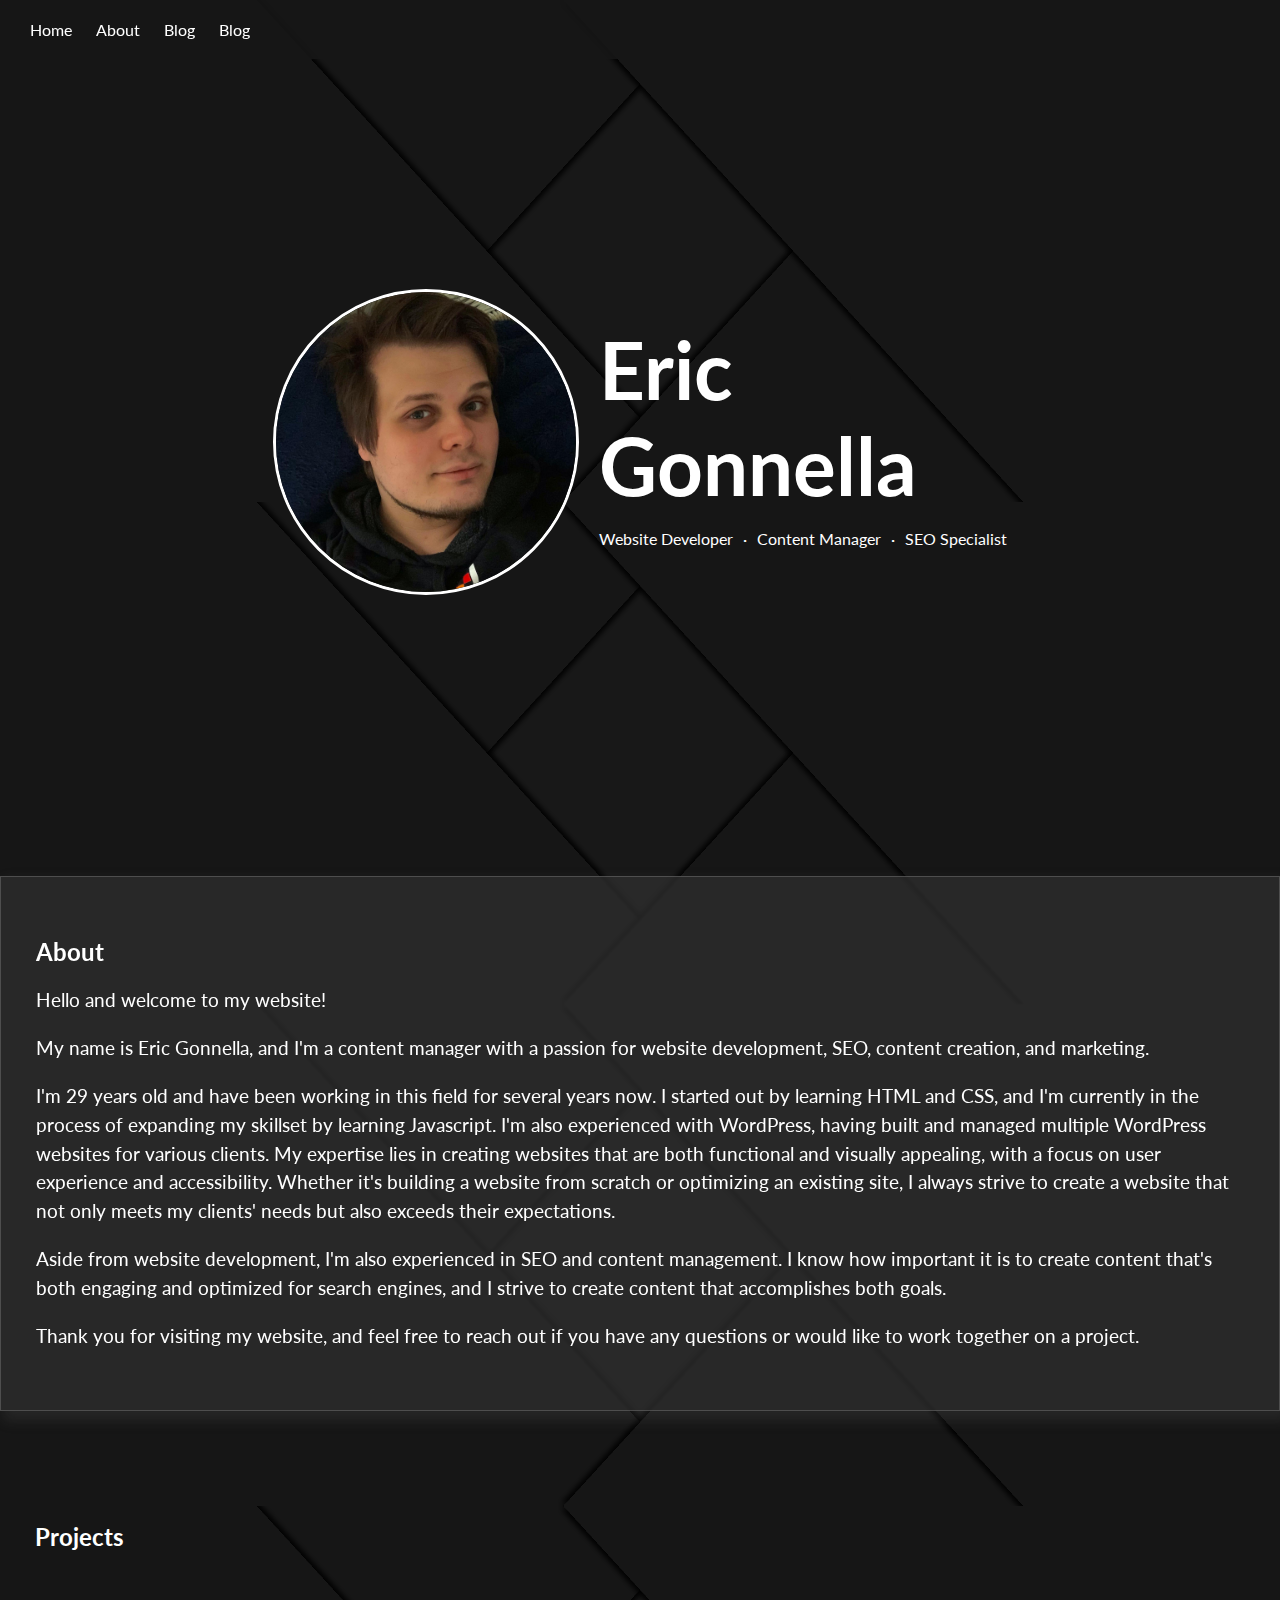
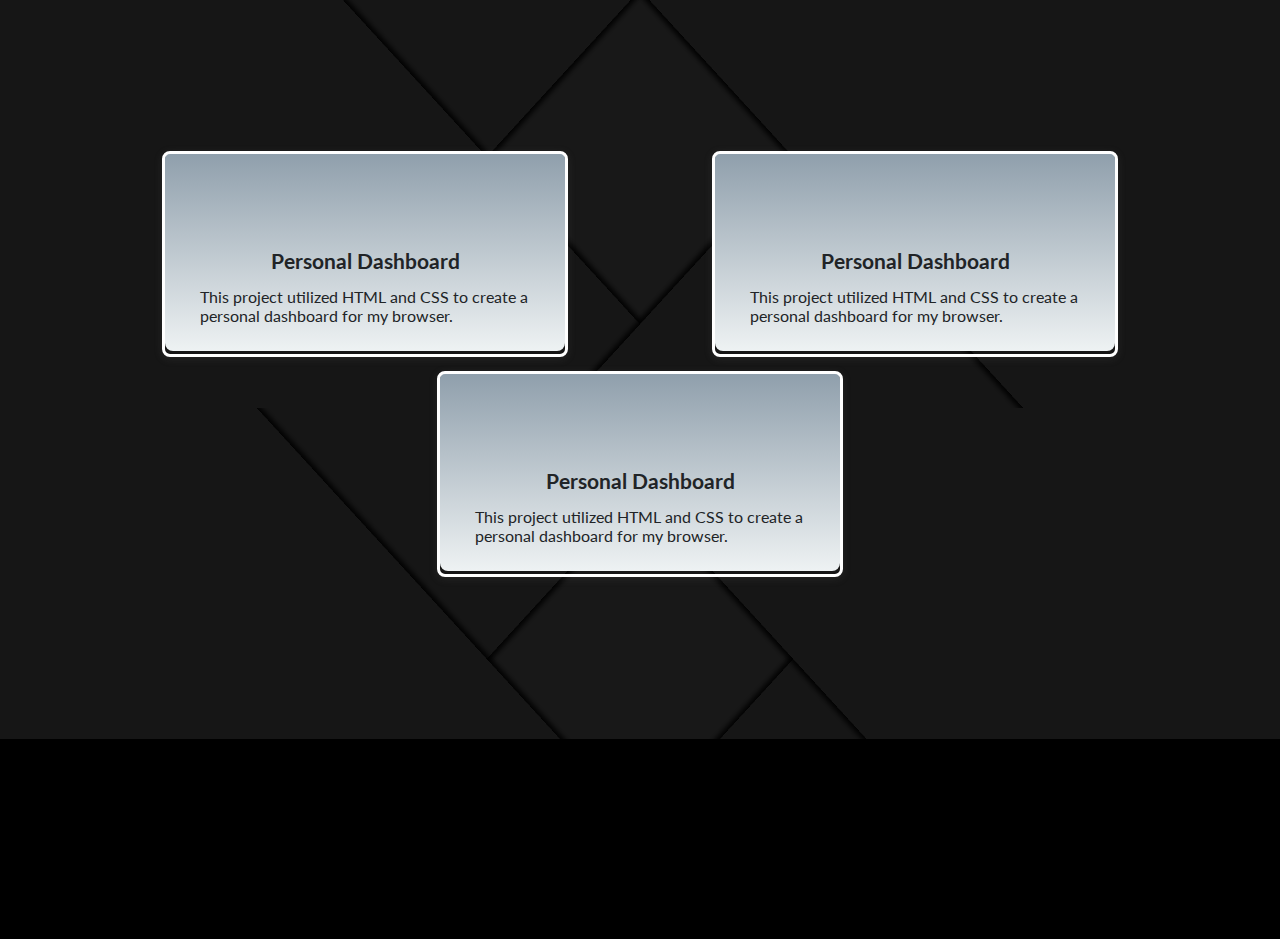
==== commit 3056783b: "cPanel test commit" ====
--- a/index.html
+++ b/index.html
@@ -23,6 +23,7 @@
     <a href="#">Home</a>
     <a href="#about">About</a>
     <a href="#blog">Blog</a>
+     <a href="#blog">Blog</a>
   </div>
 </nav>
 
@@ -40,14 +41,8 @@
 						<p class="dot">·</p>
 						<p>SEO Specialist</p>
 					</div>
-
-			</div>
-		
+			</div>		
 	</div>
-
-
-
-
 </div>
 
 
--- a/style.css
+++ b/style.css
@@ -74,14 +74,12 @@
 }
 
 
-.skills-list-desktop {
+.skills-list {
 display: flex;
 gap: 10px;
 }
 
-.skills-list-mobile {
-display: none;
-}
+
 
 /* ----- intro end --- */
 
